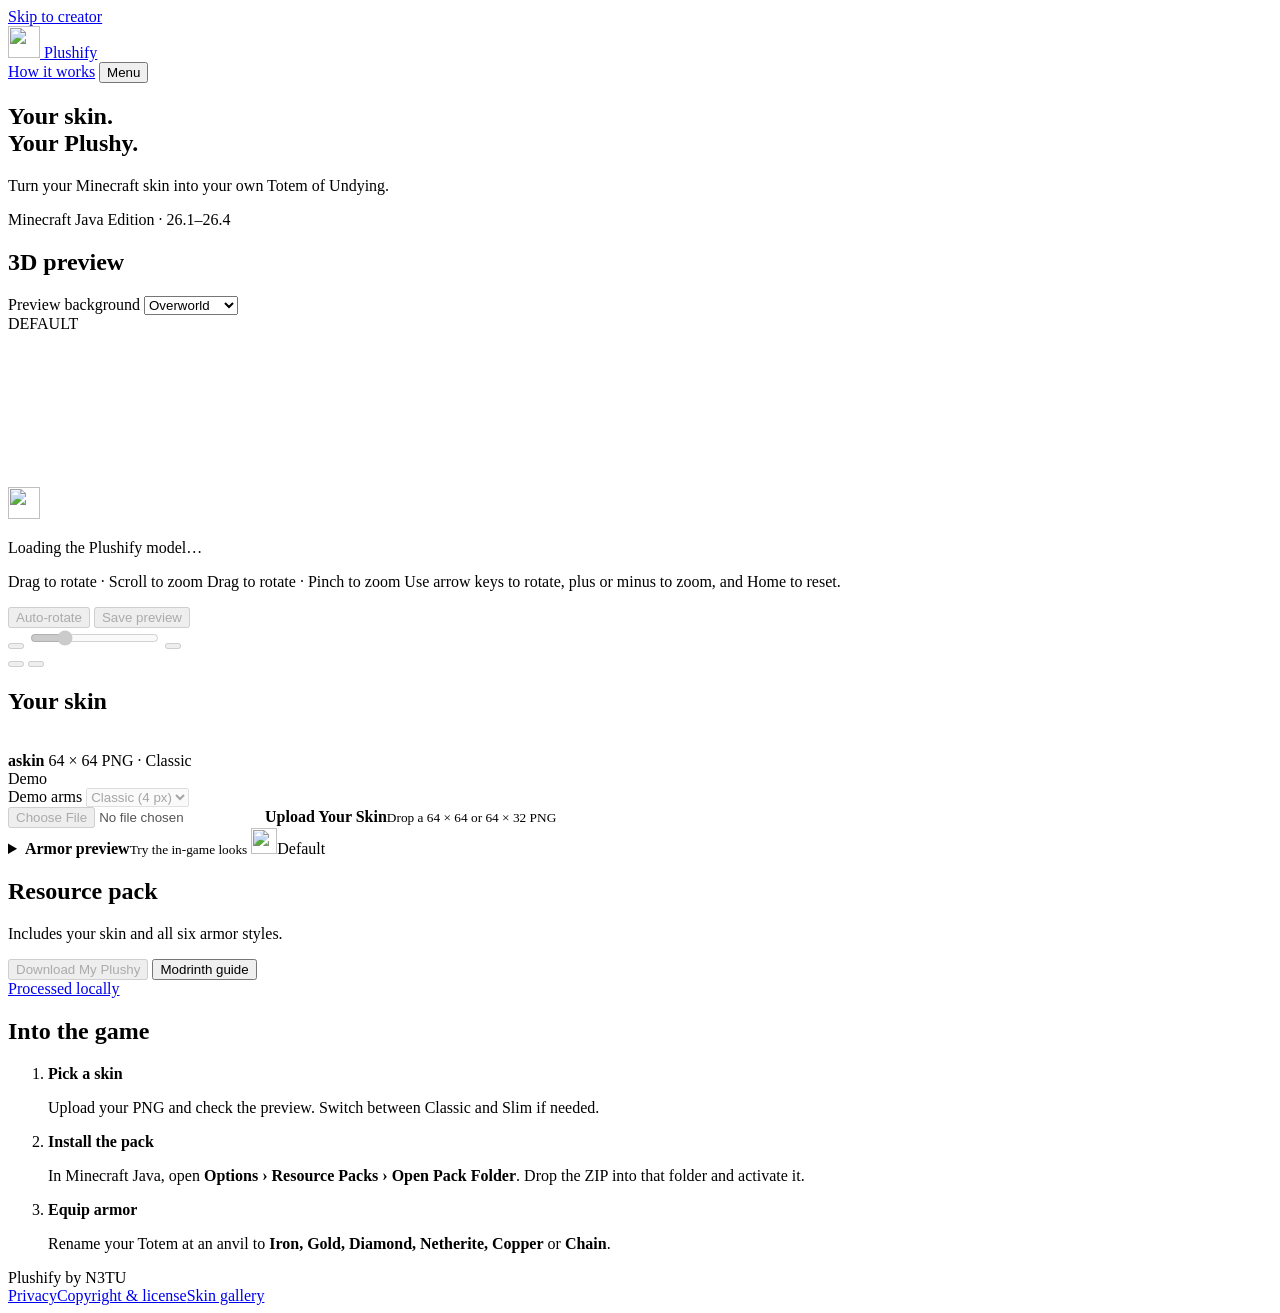
==== docs/index.html @ 64034dd4 "Add files via upload" ====
<!doctype html>
<html lang="en">
  <head>
    <meta charset="UTF-8">
    <meta name="viewport" content="width=device-width, initial-scale=1">
    <meta name="theme-color" content="#1c1b19">
    <meta name="description" content="Turn your Minecraft skin into a custom Totem of Undying. Preview your Plushy in 3D and download a Minecraft Java resource pack.">
    <link rel="icon" href="/Plushify/art/plushify-icon.png" type="image/png" sizes="32x32">
    <title>Plushify Creator — Your Skin. Your Plushy.</title>
    <script type="module" crossorigin src="/Plushify/assets/index-DMN1rDh0.js"></script>
    <link rel="modulepreload" crossorigin href="/Plushify/assets/navigation-Bbk9_KBv.js">
    <link rel="modulepreload" crossorigin href="/Plushify/assets/three-core-BwcFwJuc.js">
    <link rel="stylesheet" crossorigin href="/Plushify/assets/navigation-kyX7wIk8.css">
  </head>
  <body>
    <a class="skip" href="#creator">Skip to creator</a>
    <header class="site-header">
      <div class="frame header-inner">
        <a class="wordmark" href="/Plushify/"><img src="/Plushify/art/plushify-icon.png" alt="" width="32" height="32"> Plushify</a>
        <div class="header-links">
          <a href="#how-it-works">How it works</a>
          <button class="tool-button menu-toggle" type="button" id="menu-open" aria-haspopup="dialog" aria-controls="side-menu"><span class="menu-icon" aria-hidden="true"></span> Menu</button>
        </div>
      </div>
    </header>

    <main class="frame" id="top">
      <section class="hero" aria-labelledby="hero-title">
        <h1 id="hero-title">Your skin.<br><span>Your Plushy.</span></h1>
        <div class="hero-copy">
          <p>Turn your Minecraft skin into your own Totem of Undying.</p>
          <p class="edition"><span class="icon i-cube" aria-hidden="true"></span> Minecraft Java Edition · 26.1–26.4</p>
        </div>
      </section>

      <div class="creator" id="creator">
        <section class="preview panel" id="preview" aria-label="Live 3D preview">
          <div class="preview-header">
            <h2>3D preview</h2>
            <label class="background-picker">
              <span class="icon i-image" aria-hidden="true"></span>
              <span class="sr-only">Preview background</span>
              <select id="background">
                <option value="overworld">Overworld</option>
                <option value="nether">Nether</option>
                <option value="end">End</option>
                <option value="transparent">Transparent</option>
              </select>
              <span class="icon i-chevron" aria-hidden="true"></span>
            </label>
          </div>

          <div class="stage" id="stage" data-background="overworld" aria-busy="true">
            <div class="stage-caption" id="variant-caption">DEFAULT</div>
            <canvas id="model" tabindex="0" aria-label="Interactive Plushy model" aria-describedby="preview-help"></canvas>
            <div class="stage-message" id="stage-message" role="status">
              <img src="/Plushify/art/plushify-icon.png" width="32" height="32" alt="">
              <p id="stage-text">Loading the Plushify model…</p>
            </div>
            <p class="stage-help" id="preview-help">
              <span class="mouse-help">Drag to rotate · Scroll to zoom</span>
              <span class="touch-help">Drag to rotate · Pinch to zoom</span>
              <span class="sr-only">Use arrow keys to rotate, plus or minus to zoom, and Home to reset.</span>
            </p>
          </div>

          <div class="preview-toolbar" id="preview-toolbar" role="group" aria-label="Preview controls">
            <div class="preview-actions">
              <button type="button" class="tool-button action-button" id="spin" aria-pressed="true" disabled><span class="icon i-orbit" aria-hidden="true"></span> Auto-rotate</button>
              <button type="button" class="tool-button action-button" id="screenshot" disabled><span class="icon i-camera" aria-hidden="true"></span> Save preview</button>
            </div>
            <div class="zoom-tool" role="group" aria-label="Zoom controls">
              <button type="button" class="tool-button icon-button" id="zoom-out" aria-label="Zoom out" title="Zoom out" disabled><span class="icon i-minus" aria-hidden="true"></span></button>
              <input id="zoom" type="range" min="65" max="210" value="100" aria-label="Zoom" disabled>
              <button type="button" class="tool-button icon-button" id="zoom-in" aria-label="Zoom in" title="Zoom in" disabled><span class="icon i-plus" aria-hidden="true"></span></button>
            </div>
            <div class="view-tools" role="group" aria-label="Camera">
              <button type="button" class="tool-button icon-button" id="flip" aria-label="Show back" title="Show back" disabled><span class="icon i-flip" aria-hidden="true"></span></button>
              <button type="button" class="tool-button icon-button" id="reset" aria-label="Reset preview" title="Reset preview" disabled><span class="icon i-rotate" aria-hidden="true"></span></button>
            </div>
          </div>
        </section>

        <div class="settings">
          <section class="panel upload-panel" id="upload-section" aria-labelledby="skin-title">
            <h2 id="skin-title">Your skin</h2>
            <div class="skin-meta">
              <canvas id="avatar" width="8" height="8" aria-hidden="true"></canvas>
              <div class="skin-text">
                <strong id="skin-name">askin</strong>
                <span id="skin-description">64 × 64 PNG · Classic</span>
              </div>
              <span id="skin-status" class="demo-label">Demo</span>
            </div>
            <div id="demo-option" class="inline-setting">
              <label for="demo-layout">Demo arms</label>
              <select id="demo-layout" disabled>
                <option value="classic">Classic (4 px)</option>
                <option value="slim">Slim (3 px)</option>
              </select>
            </div>
            <div class="drop-zone" id="drop-zone">
              <input type="file" id="skin-file" accept=".png,image/png" aria-label="Upload Your Skin" aria-describedby="upload-hint" disabled>
              <label for="skin-file">
                <span class="upload-icon"><span class="icon i-upload" aria-hidden="true"></span></span>
                <span><strong id="upload-label">Upload Your Skin</strong><small id="upload-hint">Drop a 64 × 64 or 64 × 32 PNG</small></span>
              </label>
            </div>
            <div id="arm-option" class="inline-setting" hidden>
              <label for="arm-type">Arm layout</label>
              <select id="arm-type">
                <option value="auto" id="arm-auto">Auto</option>
                <option value="classic">Classic (4 px)</option>
                <option value="slim">Slim (3 px)</option>
              </select>
            </div>
            <p id="upload-error" class="feedback error" role="alert" hidden></p>
          </section>

          <details class="panel armor-panel" id="armor-panel">
            <summary>
              <span><strong>Armor preview</strong><small>Try the in-game looks</small></span>
              <span class="armor-current"><img id="armor-icon" src="/Plushify/art/default.png" width="26" height="26" alt=""><span id="armor-name">Default</span><span class="icon i-chevron" aria-hidden="true"></span></span>
            </summary>
            <div class="armor-content">
              <fieldset id="armor-options" class="armor-options" disabled>
                <legend class="sr-only">Armor variant</legend>
                <label><input type="radio" name="armor" value="Default" checked><span><img src="/Plushify/art/default.png" alt="">Default</span></label>
                <label><input type="radio" name="armor" value="Iron"><span><img src="/Plushify/art/iron.png" alt="">Iron</span></label>
                <label><input type="radio" name="armor" value="Gold"><span><img src="/Plushify/art/gold.png" alt="">Gold</span></label>
                <label><input type="radio" name="armor" value="Diamond"><span><img src="/Plushify/art/diamond.png" alt="">Diamond</span></label>
                <label><input type="radio" name="armor" value="Netherite"><span><img src="/Plushify/art/netherite.png" alt="">Netherite</span></label>
                <label><input type="radio" name="armor" value="Copper"><span><img src="/Plushify/art/copper.png" alt="">Copper</span></label>
                <label><input type="radio" name="armor" value="Chain"><span><img src="/Plushify/art/chain.png" alt="">Chain</span></label>
              </fieldset>
              <p class="armor-hint" id="armor-hint" aria-live="polite">Leave the Totem unnamed for the default look.</p>
            </div>
          </details>

          <section class="panel export-panel" aria-label="Resource pack download">
            <h2>Resource pack</h2>
            <p>Includes your skin and all six armor styles.</p>
            <div class="export-actions">
              <button class="download-button" id="download" type="button" disabled>
                <span class="icon i-download" aria-hidden="true"></span><span id="download-label">Download My Plushy</span>
              </button>
              <button class="tool-button action-button" id="modrinth-help" type="button" aria-haspopup="dialog">Modrinth guide</button>
            </div>
            <p id="export-status" class="feedback" role="status" hidden></p>
            <div class="export-note">
              <a class="privacy" href="/Plushify/privacy.html"><span class="icon i-lock" aria-hidden="true"></span> Processed locally</a>
              <button class="text-button" id="share-skin" type="button" aria-haspopup="dialog" hidden>Share on GitHub</button>
            </div>
          </section>
        </div>
      </div>

      <section class="instructions" id="how-it-works" aria-labelledby="guide-title">
        <h2 id="guide-title">Into the game</h2>
        <ol>
          <li><strong>Pick a skin</strong><p>Upload your PNG and check the preview. Switch between Classic and Slim if needed.</p></li>
          <li><strong>Install the pack</strong><p>In Minecraft Java, open <b>Options › Resource Packs › Open Pack Folder</b>. Drop the ZIP into that folder and activate it.</p></li>
          <li><strong>Equip armor</strong><p>Rename your Totem at an anvil to <b>Iron, Gold, Diamond, Netherite, Copper</b> or <b>Chain</b>.</p></li>
        </ol>
      </section>
    </main>

    <dialog class="install-guide" id="modrinth-guide" aria-labelledby="modrinth-title">
      <h2 id="modrinth-title">Install in Modrinth</h2>
      <ol>
        <li>Download your Plushy ZIP.</li>
        <li>Open your instance in the Modrinth App and select <strong>Content</strong>.</li>
        <li>Drag the downloaded ZIP into the content list.</li>
        <li>Enable Plushify under <strong>Options › Resource Packs</strong> in Minecraft.</li>
      </ol>
      <form method="dialog">
        <button class="tool-button action-button" type="submit" autofocus>Close</button>
      </form>
    </dialog>

    <dialog class="install-guide" id="share-guide" aria-labelledby="share-title">
      <h2 id="share-title">Share a skin publicly</h2>
      <p>Anyone can view and download accepted skins. Share only a skin you have permission to publish.</p>
      <ol>
        <li>Save your skin PNG below.</li>
        <li>Open the gallery on GitHub and fork the repository.</li>
        <li>Upload your PNG to <strong>skins/</strong> in your fork, then open a pull request to Plushify.</li>
      </ol>
      <div class="dialog-actions">
        <button class="tool-button action-button" type="button" id="save-skin">Save skin PNG</button>
        <a class="tool-button action-button" href="https://github.com/N3tu/Plushify/tree/main/skins">Open GitHub gallery</a>
        <form method="dialog"><button class="tool-button action-button" type="submit" autofocus>Close</button></form>
      </div>
    </dialog>

    <footer class="site-footer">
      <div class="frame footer-inner">
        <span>Plushify by N3TU</span>
        <div><a href="/Plushify/privacy.html">Privacy</a><a href="/Plushify/license.html">Copyright &amp; license</a><a href="https://github.com/N3tu/Plushify/tree/main/skins">Skin gallery</a></div>
      </div>
    </footer>
  </body>
</html>
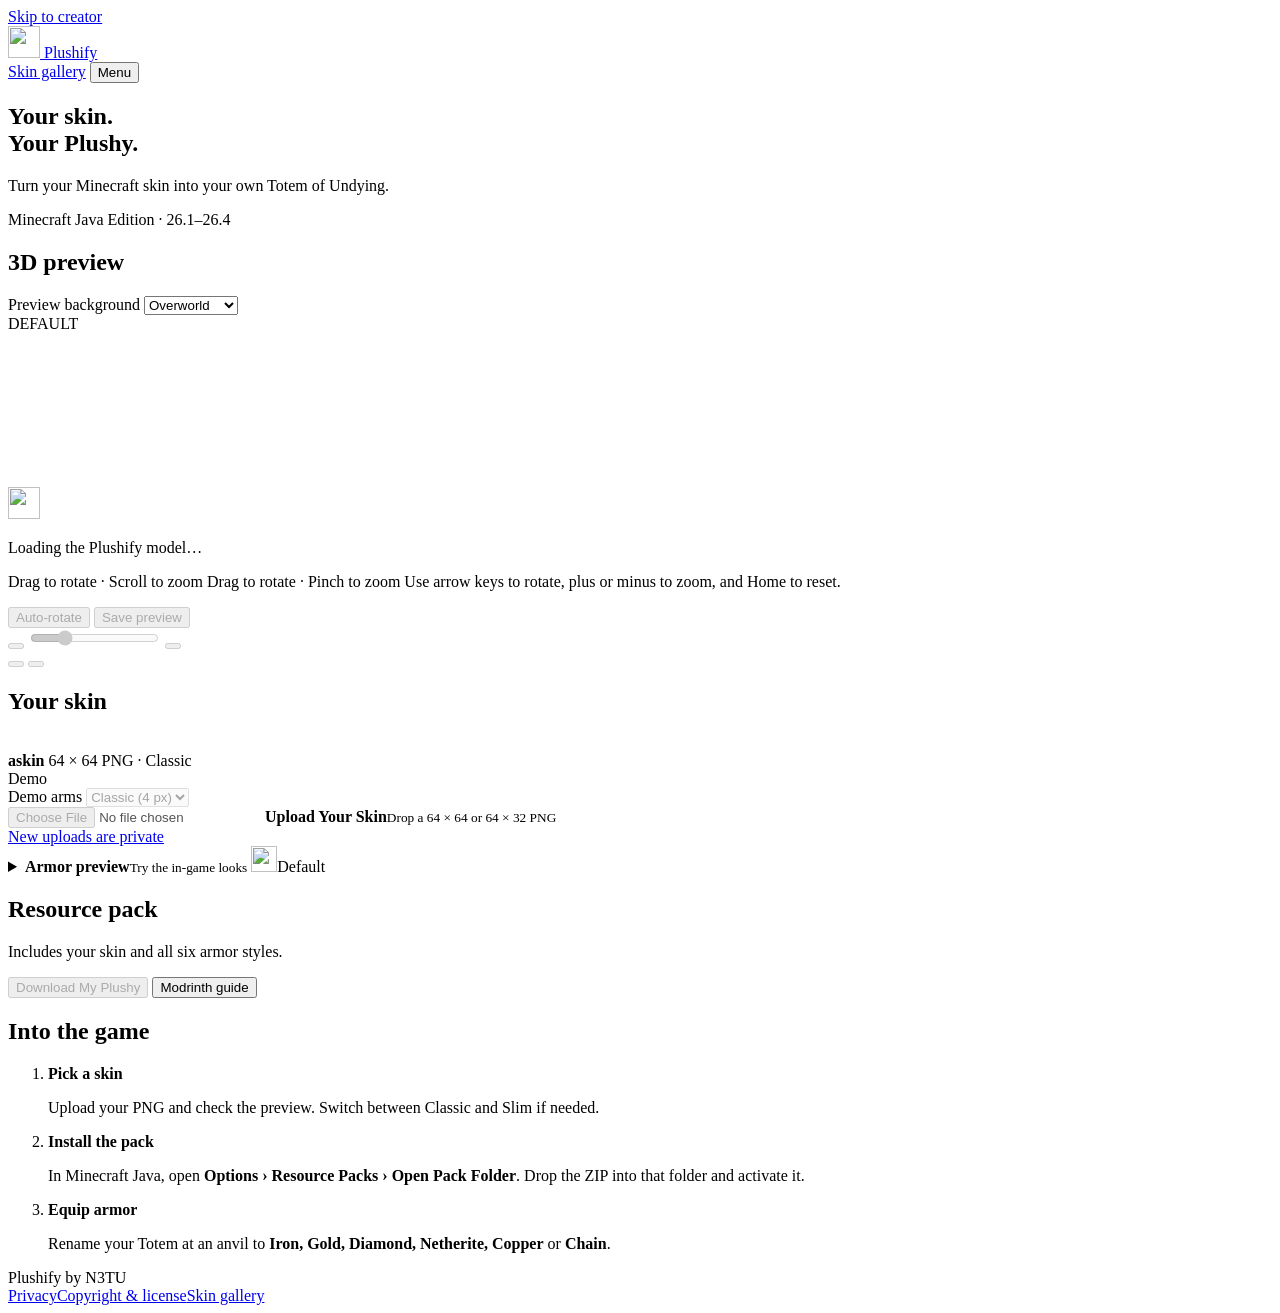
==== commit f1cfff22: "Add files via upload" ====
--- a/docs/index.html
+++ b/docs/index.html
@@ -7,10 +7,11 @@
     <meta name="description" content="Turn your Minecraft skin into a custom Totem of Undying. Preview your Plushy in 3D and download a Minecraft Java resource pack.">
     <link rel="icon" href="/Plushify/art/plushify-icon.png" type="image/png" sizes="32x32">
     <title>Plushify Creator — Your Skin. Your Plushy.</title>
-    <script type="module" crossorigin src="/Plushify/assets/index-DMN1rDh0.js"></script>
-    <link rel="modulepreload" crossorigin href="/Plushify/assets/navigation-Bbk9_KBv.js">
+    <script type="module" crossorigin src="/Plushify/assets/index-By0cw70W.js"></script>
+    <link rel="modulepreload" crossorigin href="/Plushify/assets/navigation-DThHB9XZ.js">
     <link rel="modulepreload" crossorigin href="/Plushify/assets/three-core-BwcFwJuc.js">
-    <link rel="stylesheet" crossorigin href="/Plushify/assets/navigation-kyX7wIk8.css">
+    <link rel="modulepreload" crossorigin href="/Plushify/assets/gallery-api-L9uO-2DT.js">
+    <link rel="stylesheet" crossorigin href="/Plushify/assets/navigation-nCN_6h8o.css">
   </head>
   <body>
     <a class="skip" href="#creator">Skip to creator</a>
@@ -18,7 +19,7 @@
       <div class="frame header-inner">
         <a class="wordmark" href="/Plushify/"><img src="/Plushify/art/plushify-icon.png" alt="" width="32" height="32"> Plushify</a>
         <div class="header-links">
-          <a href="#how-it-works">How it works</a>
+          <a href="/Plushify/gallery.html">Skin gallery</a>
           <button class="tool-button menu-toggle" type="button" id="menu-open" aria-haspopup="dialog" aria-controls="side-menu"><span class="menu-icon" aria-hidden="true"></span> Menu</button>
         </div>
       </div>
@@ -115,6 +116,11 @@
               </select>
             </div>
             <p id="upload-error" class="feedback error" role="alert" hidden></p>
+            <div class="sharing-note" id="sharing">
+              <a class="privacy" href="/Plushify/privacy.html"><span class="icon i-lock" aria-hidden="true"></span> <span id="sharing-state">New uploads are private</span></a>
+              <button class="text-button" id="sharing-settings" type="button" aria-haspopup="dialog" hidden>Sharing settings</button>
+            </div>
+            <p id="gallery-status" class="feedback" role="status" hidden></p>
           </section>
 
           <details class="panel armor-panel" id="armor-panel">
@@ -147,10 +153,6 @@
               <button class="tool-button action-button" id="modrinth-help" type="button" aria-haspopup="dialog">Modrinth guide</button>
             </div>
             <p id="export-status" class="feedback" role="status" hidden></p>
-            <div class="export-note">
-              <a class="privacy" href="/Plushify/privacy.html"><span class="icon i-lock" aria-hidden="true"></span> Processed locally</a>
-              <button class="text-button" id="share-skin" type="button" aria-haspopup="dialog" hidden>Share on GitHub</button>
-            </div>
           </section>
         </div>
       </div>
@@ -178,25 +180,20 @@
       </form>
     </dialog>
 
-    <dialog class="install-guide" id="share-guide" aria-labelledby="share-title">
-      <h2 id="share-title">Share a skin publicly</h2>
-      <p>Anyone can view and download accepted skins. Share only a skin you have permission to publish.</p>
-      <ol>
-        <li>Save your skin PNG below.</li>
-        <li>Open the gallery on GitHub and fork the repository.</li>
-        <li>Upload your PNG to <strong>skins/</strong> in your fork, then open a pull request to Plushify.</li>
-      </ol>
-      <div class="dialog-actions">
-        <button class="tool-button action-button" type="button" id="save-skin">Save skin PNG</button>
-        <a class="tool-button action-button" href="https://github.com/N3tu/Plushify/tree/main/skins">Open GitHub gallery</a>
-        <form method="dialog"><button class="tool-button action-button" type="submit" autofocus>Close</button></form>
-      </div>
+    <dialog class="install-guide" id="sharing-dialog" aria-labelledby="sharing-title" aria-describedby="sharing-notice">
+      <h2 id="sharing-title">Share your skins?</h2>
+      <p id="sharing-notice">If you allow public sharing, new skins you upload automatically appear in the <strong>public skin gallery</strong>. Anyone can download them. Only share skins you have permission to publish.</p>
+      <p>You can change your choice for future uploads in Sharing settings. See the <a class="text-button" href="/Plushify/privacy.html">privacy notice</a>.</p>
+      <form method="dialog" class="sharing-actions">
+        <button class="tool-button action-button" type="submit" value="private" autofocus>Keep my skins private</button>
+        <button class="download-button" type="submit" value="public">Allow public sharing</button>
+      </form>
     </dialog>
 
     <footer class="site-footer">
       <div class="frame footer-inner">
         <span>Plushify by N3TU</span>
-        <div><a href="/Plushify/privacy.html">Privacy</a><a href="/Plushify/license.html">Copyright &amp; license</a><a href="https://github.com/N3tu/Plushify/tree/main/skins">Skin gallery</a></div>
+        <div><a href="/Plushify/privacy.html">Privacy</a><a href="/Plushify/license.html">Copyright &amp; license</a><a href="/Plushify/gallery.html">Skin gallery</a></div>
       </div>
     </footer>
   </body>
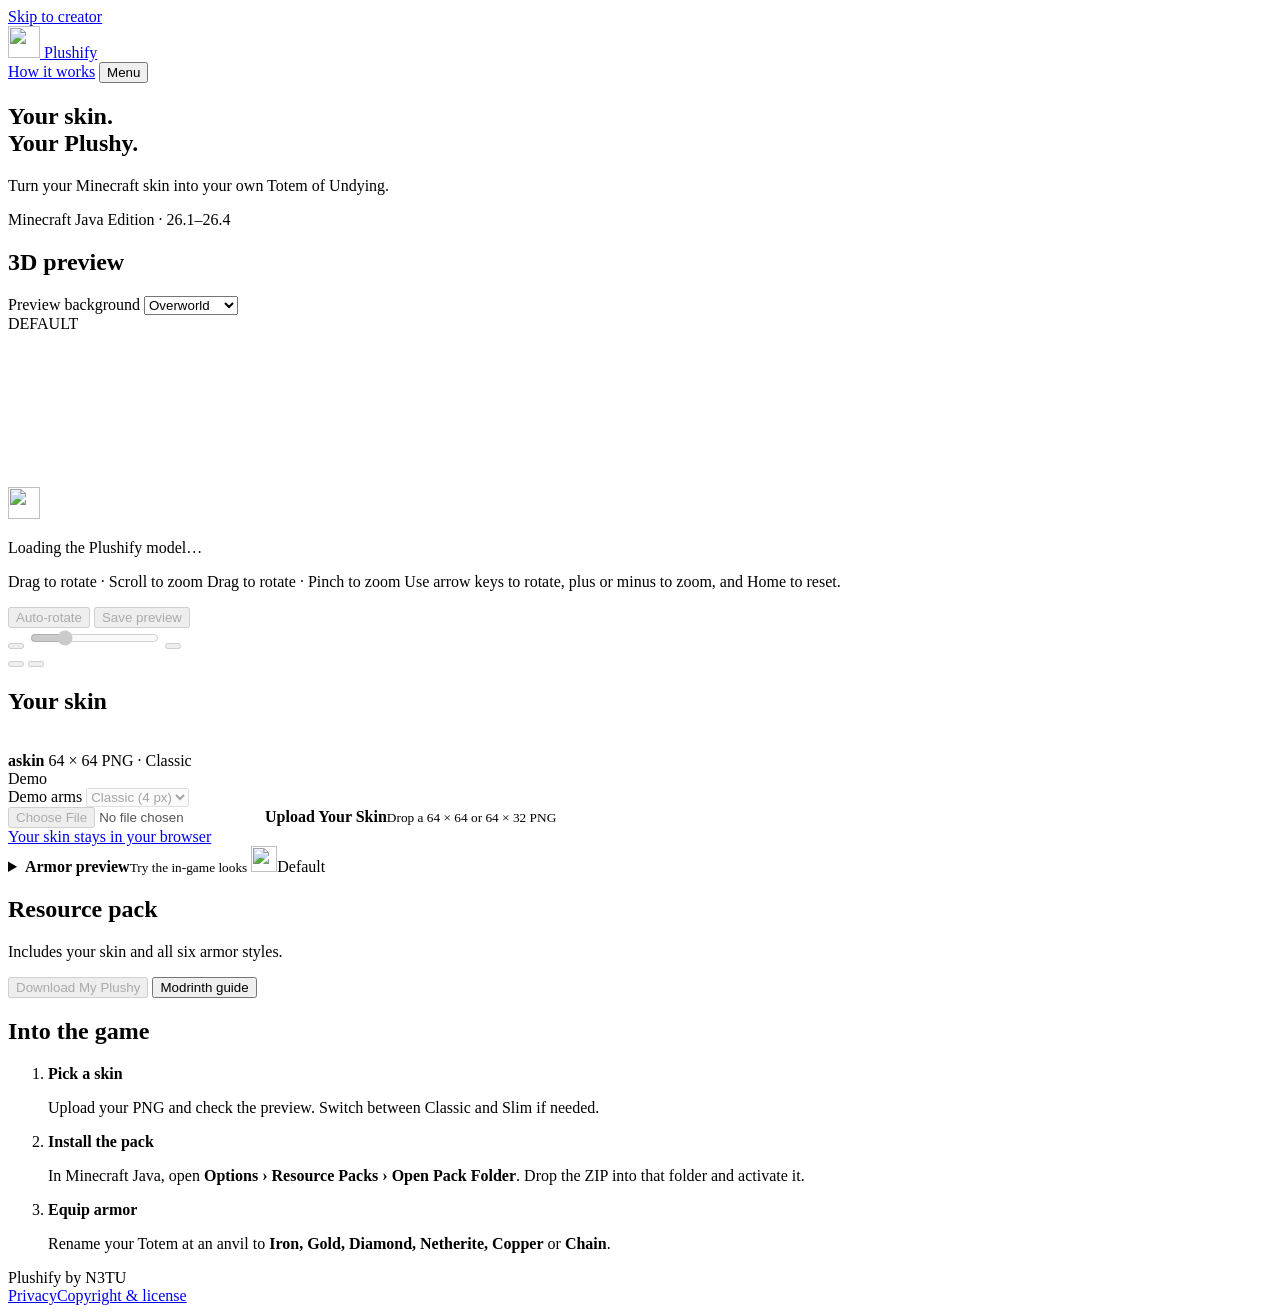
==== commit dd27ae1c: "Add files via upload" ====
--- a/docs/index.html
+++ b/docs/index.html
@@ -7,11 +7,10 @@
     <meta name="description" content="Turn your Minecraft skin into a custom Totem of Undying. Preview your Plushy in 3D and download a Minecraft Java resource pack.">
     <link rel="icon" href="/Plushify/art/plushify-icon.png" type="image/png" sizes="32x32">
     <title>Plushify Creator — Your Skin. Your Plushy.</title>
-    <script type="module" crossorigin src="/Plushify/assets/index-By0cw70W.js"></script>
-    <link rel="modulepreload" crossorigin href="/Plushify/assets/navigation-DThHB9XZ.js">
+    <script type="module" crossorigin src="/Plushify/assets/index-_RfDQSdE.js"></script>
+    <link rel="modulepreload" crossorigin href="/Plushify/assets/navigation-BAJkDsyO.js">
     <link rel="modulepreload" crossorigin href="/Plushify/assets/three-core-BwcFwJuc.js">
-    <link rel="modulepreload" crossorigin href="/Plushify/assets/gallery-api-L9uO-2DT.js">
-    <link rel="stylesheet" crossorigin href="/Plushify/assets/navigation-nCN_6h8o.css">
+    <link rel="stylesheet" crossorigin href="/Plushify/assets/navigation-DgR7oPNx.css">
   </head>
   <body>
     <a class="skip" href="#creator">Skip to creator</a>
@@ -19,7 +18,7 @@
       <div class="frame header-inner">
         <a class="wordmark" href="/Plushify/"><img src="/Plushify/art/plushify-icon.png" alt="" width="32" height="32"> Plushify</a>
         <div class="header-links">
-          <a href="/Plushify/gallery.html">Skin gallery</a>
+          <a href="#how-it-works">How it works</a>
           <button class="tool-button menu-toggle" type="button" id="menu-open" aria-haspopup="dialog" aria-controls="side-menu"><span class="menu-icon" aria-hidden="true"></span> Menu</button>
         </div>
       </div>
@@ -116,11 +115,7 @@
               </select>
             </div>
             <p id="upload-error" class="feedback error" role="alert" hidden></p>
-            <div class="sharing-note" id="sharing">
-              <a class="privacy" href="/Plushify/privacy.html"><span class="icon i-lock" aria-hidden="true"></span> <span id="sharing-state">New uploads are private</span></a>
-              <button class="text-button" id="sharing-settings" type="button" aria-haspopup="dialog" hidden>Sharing settings</button>
-            </div>
-            <p id="gallery-status" class="feedback" role="status" hidden></p>
+            <a class="privacy" href="/Plushify/privacy.html"><span class="icon i-lock" aria-hidden="true"></span> Your skin stays in your browser</a>
           </section>
 
           <details class="panel armor-panel" id="armor-panel">
@@ -180,20 +175,10 @@
       </form>
     </dialog>
 
-    <dialog class="install-guide" id="sharing-dialog" aria-labelledby="sharing-title" aria-describedby="sharing-notice">
-      <h2 id="sharing-title">Share your skins?</h2>
-      <p id="sharing-notice">If you allow public sharing, new skins you upload automatically appear in the <strong>public skin gallery</strong>. Anyone can download them. Only share skins you have permission to publish.</p>
-      <p>You can change your choice for future uploads in Sharing settings. See the <a class="text-button" href="/Plushify/privacy.html">privacy notice</a>.</p>
-      <form method="dialog" class="sharing-actions">
-        <button class="tool-button action-button" type="submit" value="private" autofocus>Keep my skins private</button>
-        <button class="download-button" type="submit" value="public">Allow public sharing</button>
-      </form>
-    </dialog>
-
     <footer class="site-footer">
       <div class="frame footer-inner">
         <span>Plushify by N3TU</span>
-        <div><a href="/Plushify/privacy.html">Privacy</a><a href="/Plushify/license.html">Copyright &amp; license</a><a href="/Plushify/gallery.html">Skin gallery</a></div>
+        <div><a href="/Plushify/privacy.html">Privacy</a><a href="/Plushify/license.html">Copyright &amp; license</a></div>
       </div>
     </footer>
   </body>
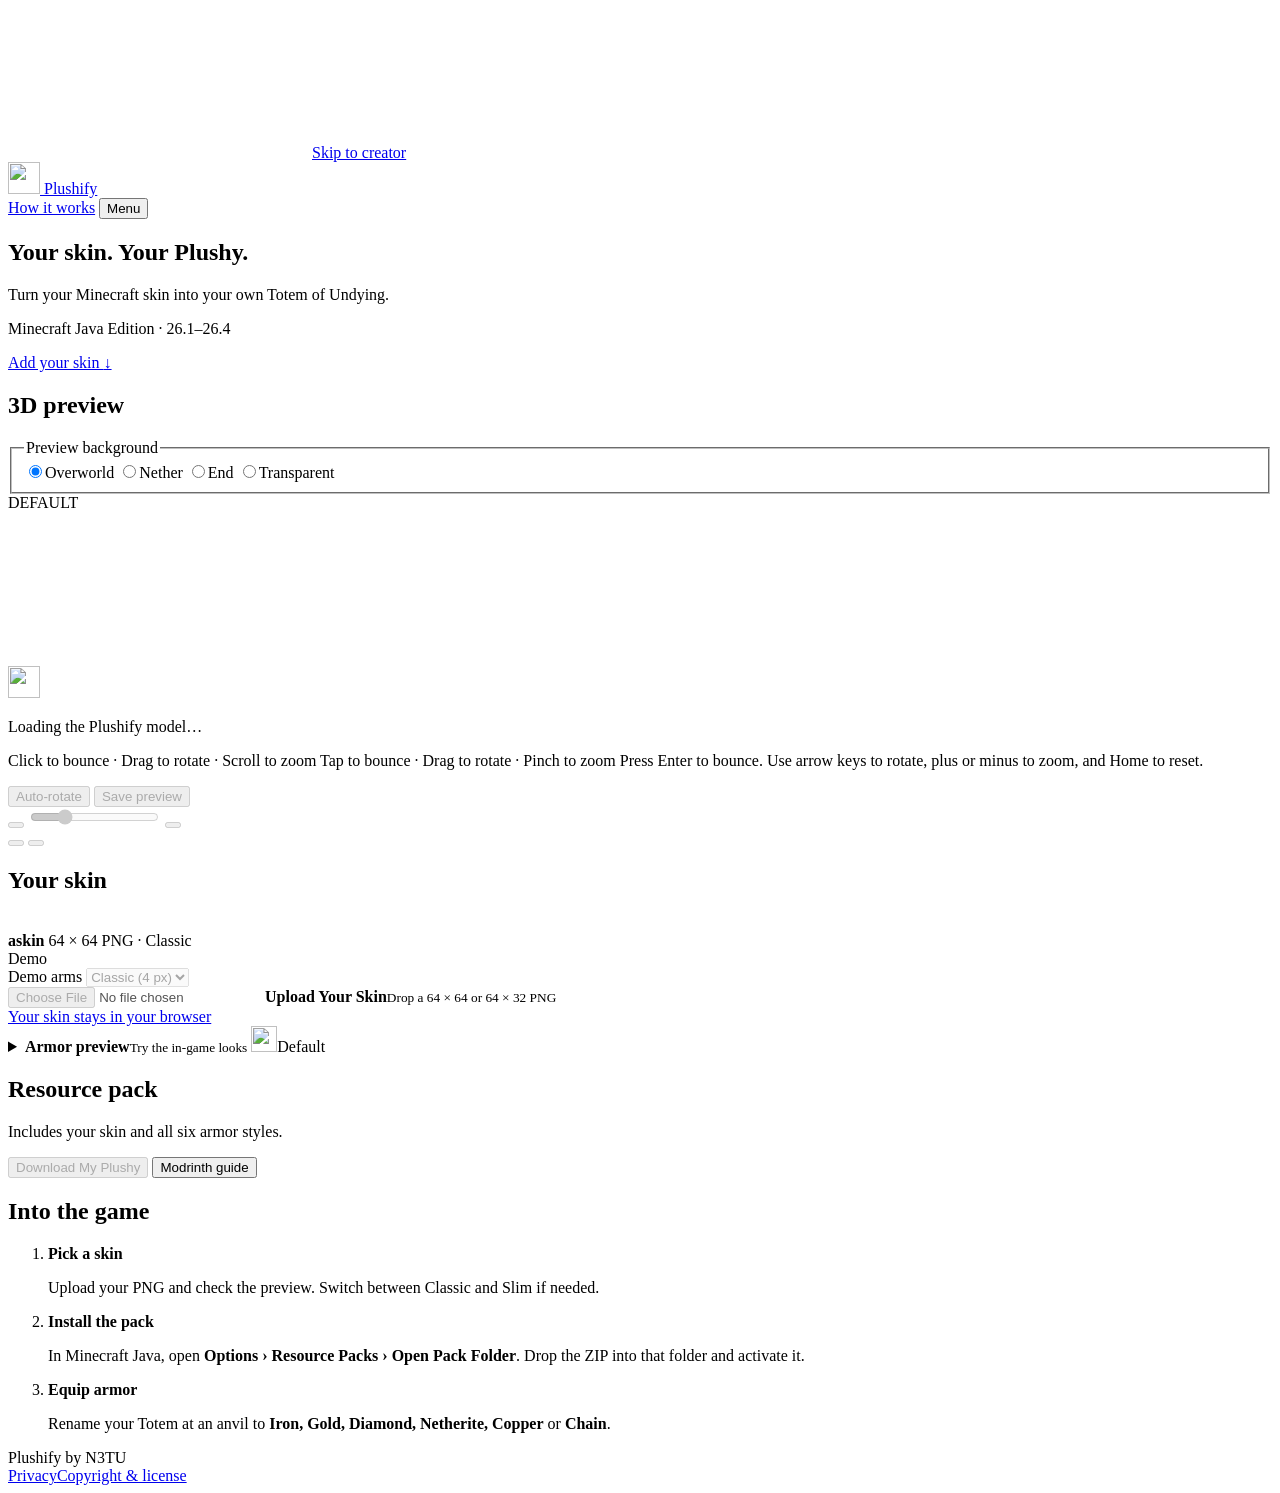
==== commit 7626bd5d: "Add files via upload" ====
--- a/docs/index.html
+++ b/docs/index.html
@@ -7,12 +7,13 @@
     <meta name="description" content="Turn your Minecraft skin into a custom Totem of Undying. Preview your Plushy in 3D and download a Minecraft Java resource pack.">
     <link rel="icon" href="/Plushify/art/plushify-icon.png" type="image/png" sizes="32x32">
     <title>Plushify Creator — Your Skin. Your Plushy.</title>
-    <script type="module" crossorigin src="/Plushify/assets/index-_RfDQSdE.js"></script>
-    <link rel="modulepreload" crossorigin href="/Plushify/assets/navigation-BAJkDsyO.js">
-    <link rel="modulepreload" crossorigin href="/Plushify/assets/three-core-BwcFwJuc.js">
-    <link rel="stylesheet" crossorigin href="/Plushify/assets/navigation-DgR7oPNx.css">
+    <script type="module" crossorigin src="/Plushify/assets/index-Cfqc8pAW.js"></script>
+    <link rel="modulepreload" crossorigin href="/Plushify/assets/navigation-eIeo_ieG.js">
+    <link rel="modulepreload" crossorigin href="/Plushify/assets/three-core-BALzDnCY.js">
+    <link rel="stylesheet" crossorigin href="/Plushify/assets/navigation-BBth6Q0a.css">
   </head>
   <body>
+    <canvas class="ambient-canvas" id="ambient" aria-hidden="true"></canvas>
     <a class="skip" href="#creator">Skip to creator</a>
     <header class="site-header">
       <div class="frame header-inner">
@@ -26,10 +27,14 @@
 
     <main class="frame" id="top">
       <section class="hero" aria-labelledby="hero-title">
-        <h1 id="hero-title">Your skin.<br><span>Your Plushy.</span></h1>
+        <h1 id="hero-title">
+          <span class="hero-line">Your skin.</span>
+          <span class="hero-line">Your Plushy.</span>
+        </h1>
         <div class="hero-copy">
           <p>Turn your Minecraft skin into your own Totem of Undying.</p>
           <p class="edition"><span class="icon i-cube" aria-hidden="true"></span> Minecraft Java Edition · 26.1–26.4</p>
+          <a class="hero-action" href="#upload-section"><span class="icon i-upload" aria-hidden="true"></span> Add your skin <span aria-hidden="true">↓</span></a>
         </div>
       </section>
 
@@ -37,20 +42,22 @@
         <section class="preview panel" id="preview" aria-label="Live 3D preview">
           <div class="preview-header">
             <h2>3D preview</h2>
-            <label class="background-picker">
-              <span class="icon i-image" aria-hidden="true"></span>
-              <span class="sr-only">Preview background</span>
-              <select id="background">
-                <option value="overworld">Overworld</option>
-                <option value="nether">Nether</option>
-                <option value="end">End</option>
-                <option value="transparent">Transparent</option>
-              </select>
-              <span class="icon i-chevron" aria-hidden="true"></span>
-            </label>
+            <fieldset class="background-picker" id="background">
+              <legend class="sr-only">Preview background</legend>
+              <label><input type="radio" name="background" value="overworld" checked><span><i class="scene-swatch overworld" aria-hidden="true"></i>Overworld</span></label>
+              <label><input type="radio" name="background" value="nether"><span><i class="scene-swatch nether" aria-hidden="true"></i>Nether</span></label>
+              <label><input type="radio" name="background" value="end"><span><i class="scene-swatch end" aria-hidden="true"></i>End</span></label>
+              <label><input type="radio" name="background" value="transparent"><span><i class="scene-swatch clear" aria-hidden="true"></i>Transparent</span></label>
+            </fieldset>
           </div>
 
           <div class="stage" id="stage" data-background="overworld" aria-busy="true">
+            <div class="scene-stack" aria-hidden="true">
+              <div class="scene-image overworld"></div>
+              <div class="scene-image nether"></div>
+              <div class="scene-image end"></div>
+              <div class="scene-mist"></div>
+            </div>
             <div class="stage-caption" id="variant-caption">DEFAULT</div>
             <canvas id="model" tabindex="0" aria-label="Interactive Plushy model" aria-describedby="preview-help"></canvas>
             <div class="stage-message" id="stage-message" role="status">
@@ -58,9 +65,9 @@
               <p id="stage-text">Loading the Plushify model…</p>
             </div>
             <p class="stage-help" id="preview-help">
-              <span class="mouse-help">Drag to rotate · Scroll to zoom</span>
-              <span class="touch-help">Drag to rotate · Pinch to zoom</span>
-              <span class="sr-only">Use arrow keys to rotate, plus or minus to zoom, and Home to reset.</span>
+              <span class="mouse-help"><span class="bounce-hint">Click to bounce · </span>Drag to rotate · Scroll to zoom</span>
+              <span class="touch-help"><span class="bounce-hint">Tap to bounce · </span>Drag to rotate · Pinch to zoom</span>
+              <span class="sr-only"><span class="bounce-hint">Press Enter to bounce. </span>Use arrow keys to rotate, plus or minus to zoom, and Home to reset.</span>
             </p>
           </div>
 
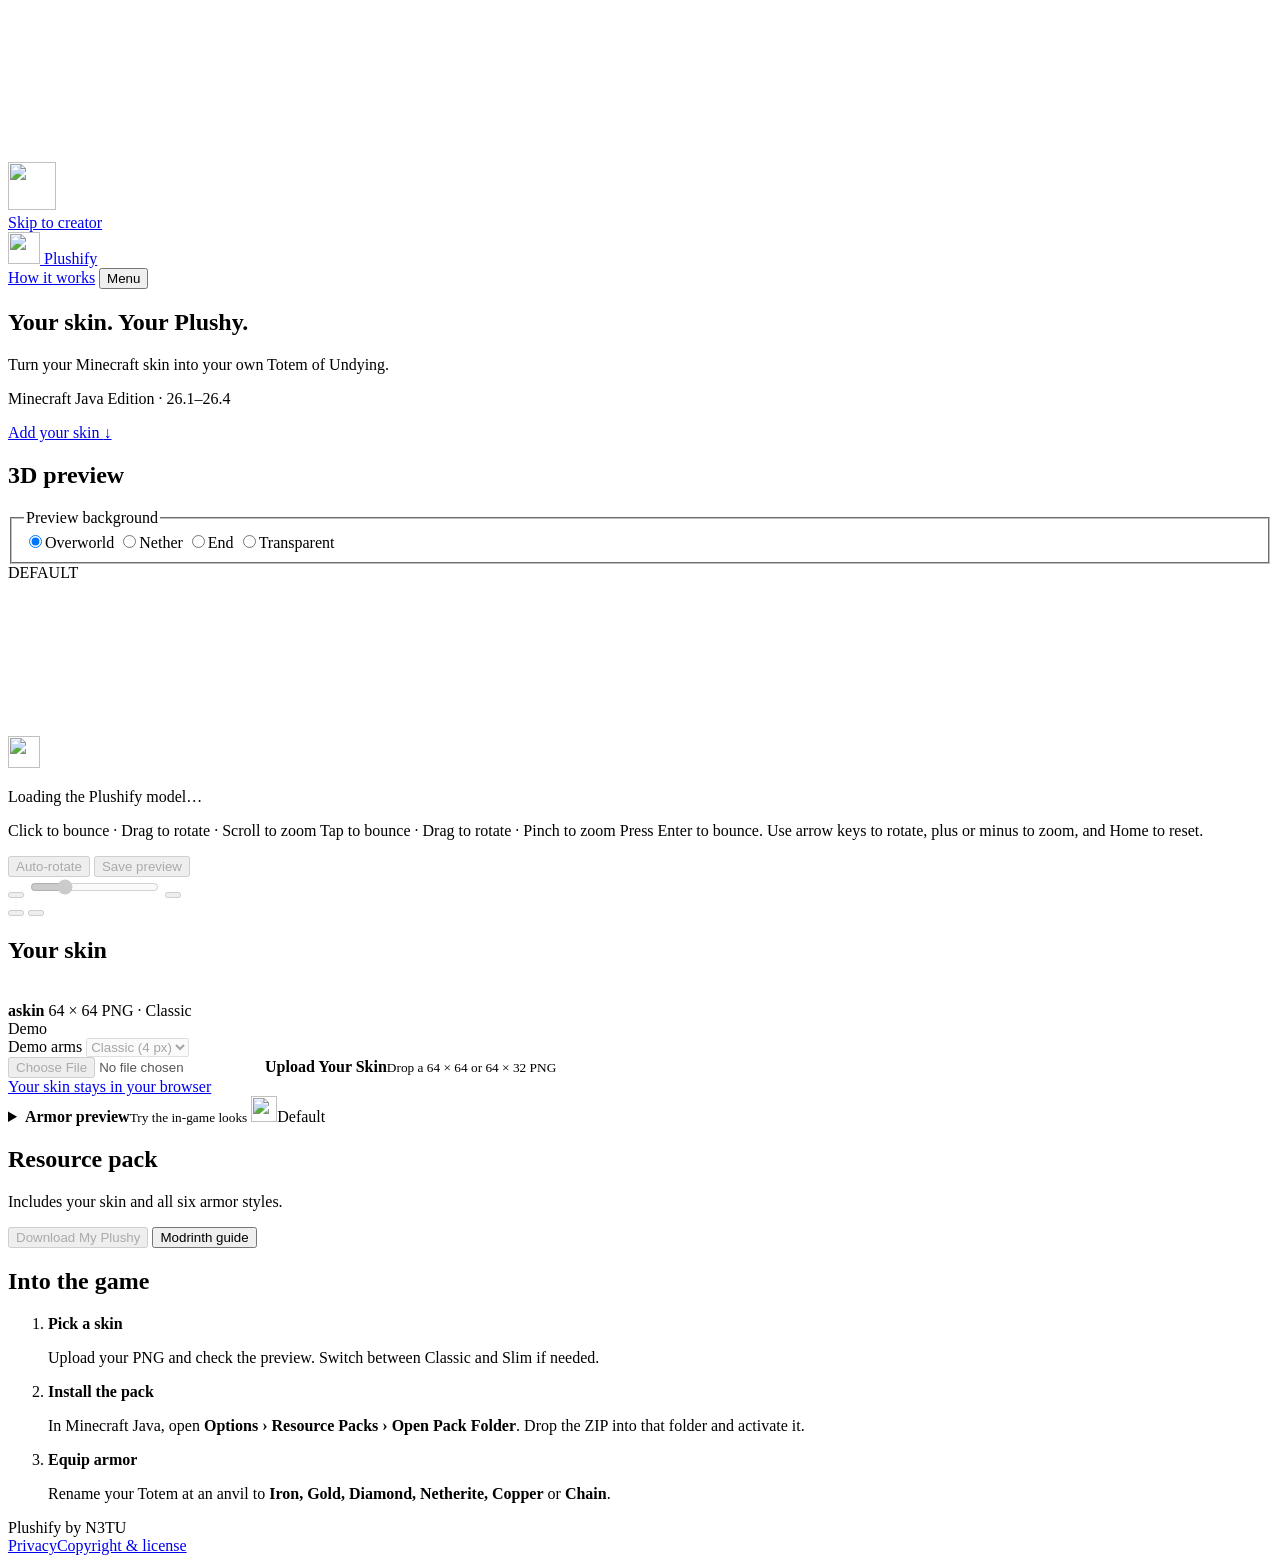
==== commit c8e54a03: "Add files via upload" ====
--- a/docs/index.html
+++ b/docs/index.html
@@ -7,13 +7,14 @@
     <meta name="description" content="Turn your Minecraft skin into a custom Totem of Undying. Preview your Plushy in 3D and download a Minecraft Java resource pack.">
     <link rel="icon" href="/Plushify/art/plushify-icon.png" type="image/png" sizes="32x32">
     <title>Plushify Creator — Your Skin. Your Plushy.</title>
-    <script type="module" crossorigin src="/Plushify/assets/index-Cfqc8pAW.js"></script>
-    <link rel="modulepreload" crossorigin href="/Plushify/assets/navigation-eIeo_ieG.js">
+    <script type="module" crossorigin src="/Plushify/assets/index-DJoB6zj6.js"></script>
+    <link rel="modulepreload" crossorigin href="/Plushify/assets/navigation-f6g2J169.js">
     <link rel="modulepreload" crossorigin href="/Plushify/assets/three-core-BALzDnCY.js">
-    <link rel="stylesheet" crossorigin href="/Plushify/assets/navigation-BBth6Q0a.css">
+    <link rel="stylesheet" crossorigin href="/Plushify/assets/navigation-DKygQ2da.css">
   </head>
-  <body>
+  <body class="enter">
     <canvas class="ambient-canvas" id="ambient" aria-hidden="true"></canvas>
+    <div class="entry-sigil" aria-hidden="true"><img src="/Plushify/art/plushify-icon.png" alt="" width="48" height="48"></div>
     <a class="skip" href="#creator">Skip to creator</a>
     <header class="site-header">
       <div class="frame header-inner">
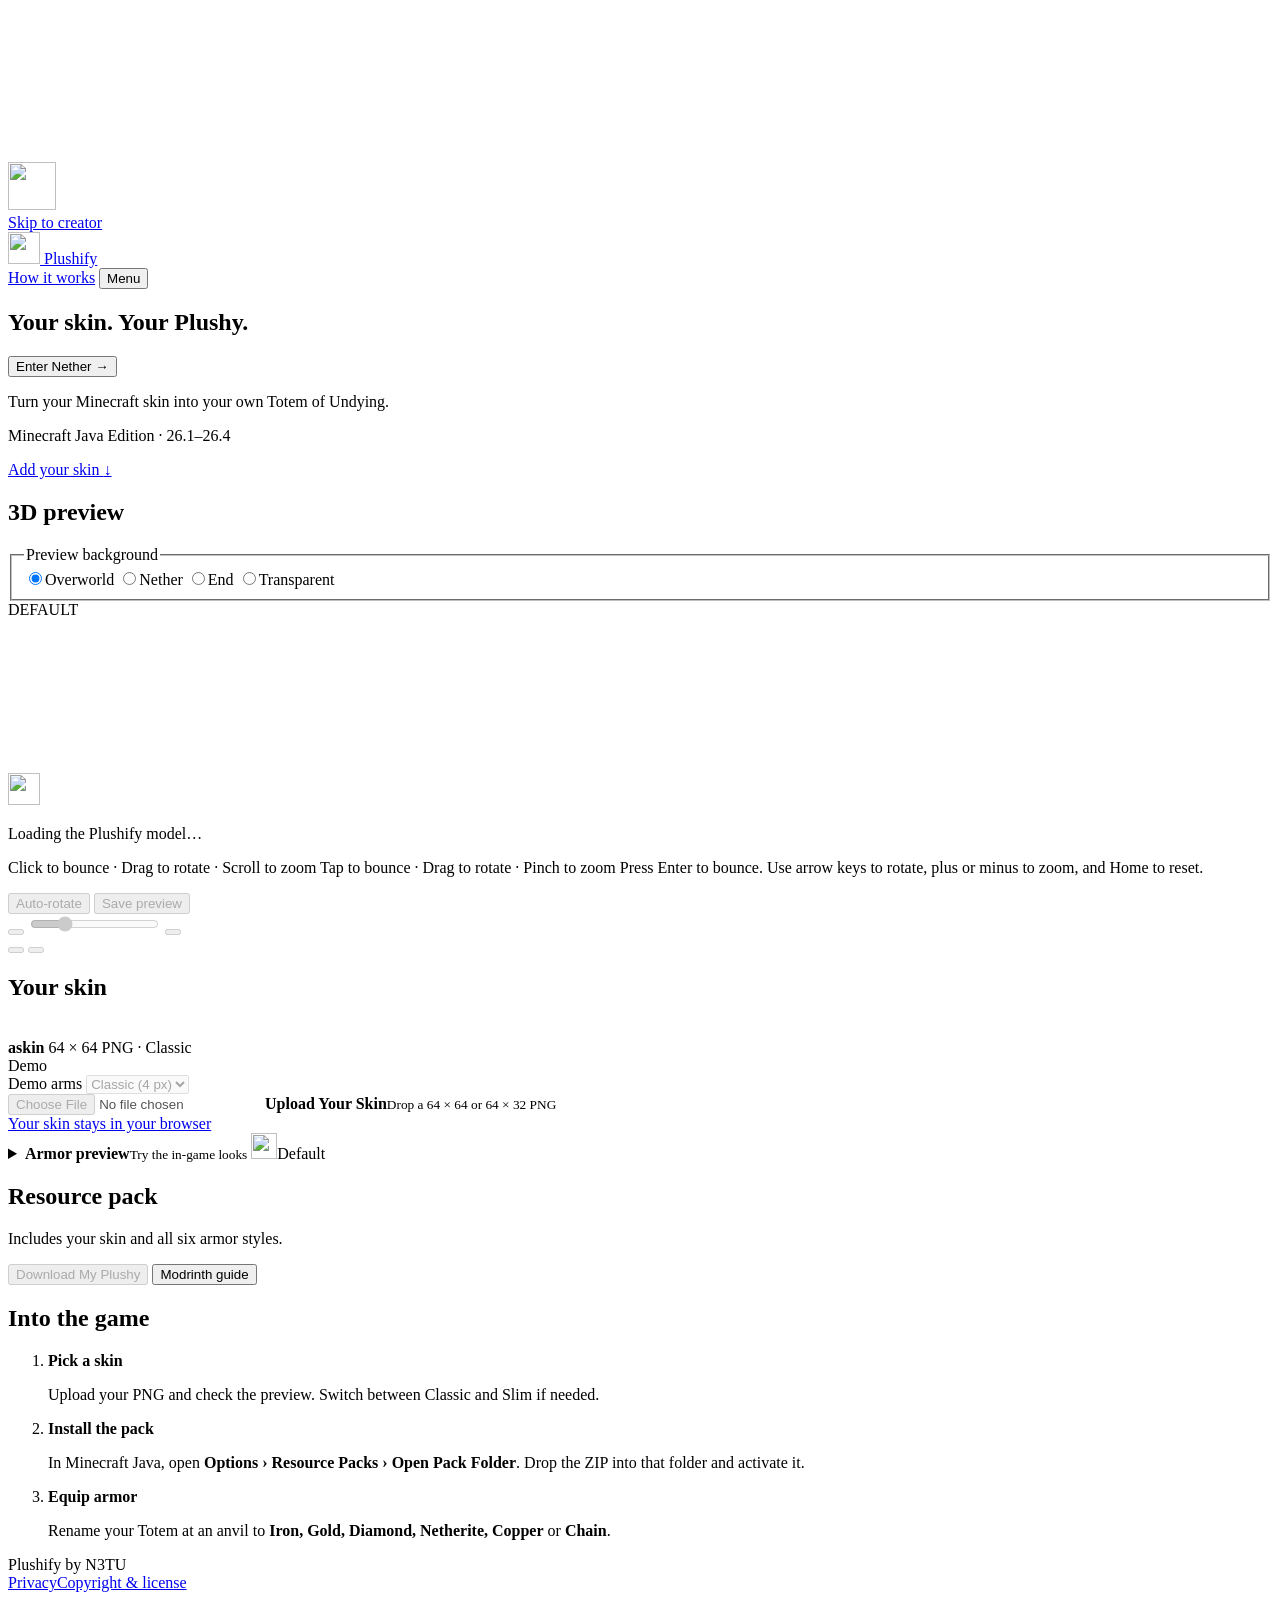
==== commit 635b74ef: "Add files via upload" ====
--- a/docs/index.html
+++ b/docs/index.html
@@ -7,12 +7,13 @@
     <meta name="description" content="Turn your Minecraft skin into a custom Totem of Undying. Preview your Plushy in 3D and download a Minecraft Java resource pack.">
     <link rel="icon" href="/Plushify/art/plushify-icon.png" type="image/png" sizes="32x32">
     <title>Plushify Creator — Your Skin. Your Plushy.</title>
-    <script type="module" crossorigin src="/Plushify/assets/index-DJoB6zj6.js"></script>
-    <link rel="modulepreload" crossorigin href="/Plushify/assets/navigation-f6g2J169.js">
+    <script type="module" crossorigin src="/Plushify/assets/index-C0ukzDGq.js"></script>
+    <link rel="modulepreload" crossorigin href="/Plushify/assets/navigation-CgFXT2Xv.js">
     <link rel="modulepreload" crossorigin href="/Plushify/assets/three-core-BALzDnCY.js">
-    <link rel="stylesheet" crossorigin href="/Plushify/assets/navigation-DKygQ2da.css">
+    <link rel="stylesheet" crossorigin href="/Plushify/assets/navigation-CQQ0AZOZ.css">
   </head>
   <body class="enter">
+    <div class="realm-panorama" aria-hidden="true"><i class="overworld"></i><i class="nether"></i><i class="end"></i></div>
     <canvas class="ambient-canvas" id="ambient" aria-hidden="true"></canvas>
     <div class="entry-sigil" aria-hidden="true"><img src="/Plushify/art/plushify-icon.png" alt="" width="48" height="48"></div>
     <a class="skip" href="#creator">Skip to creator</a>
@@ -32,6 +33,10 @@
           <span class="hero-line">Your skin.</span>
           <span class="hero-line">Your Plushy.</span>
         </h1>
+        <button type="button" class="realm-switch" id="realm-switch" aria-label="Switch to Nether">
+          <span class="realm-display" aria-hidden="true"><span class="realm-block"><i></i><i></i><i></i><i></i><i></i></span></span>
+          <span class="realm-label"><span id="next-realm">Enter Nether</span> →</span>
+        </button>
         <div class="hero-copy">
           <p>Turn your Minecraft skin into your own Totem of Undying.</p>
           <p class="edition"><span class="icon i-cube" aria-hidden="true"></span> Minecraft Java Edition · 26.1–26.4</p>
